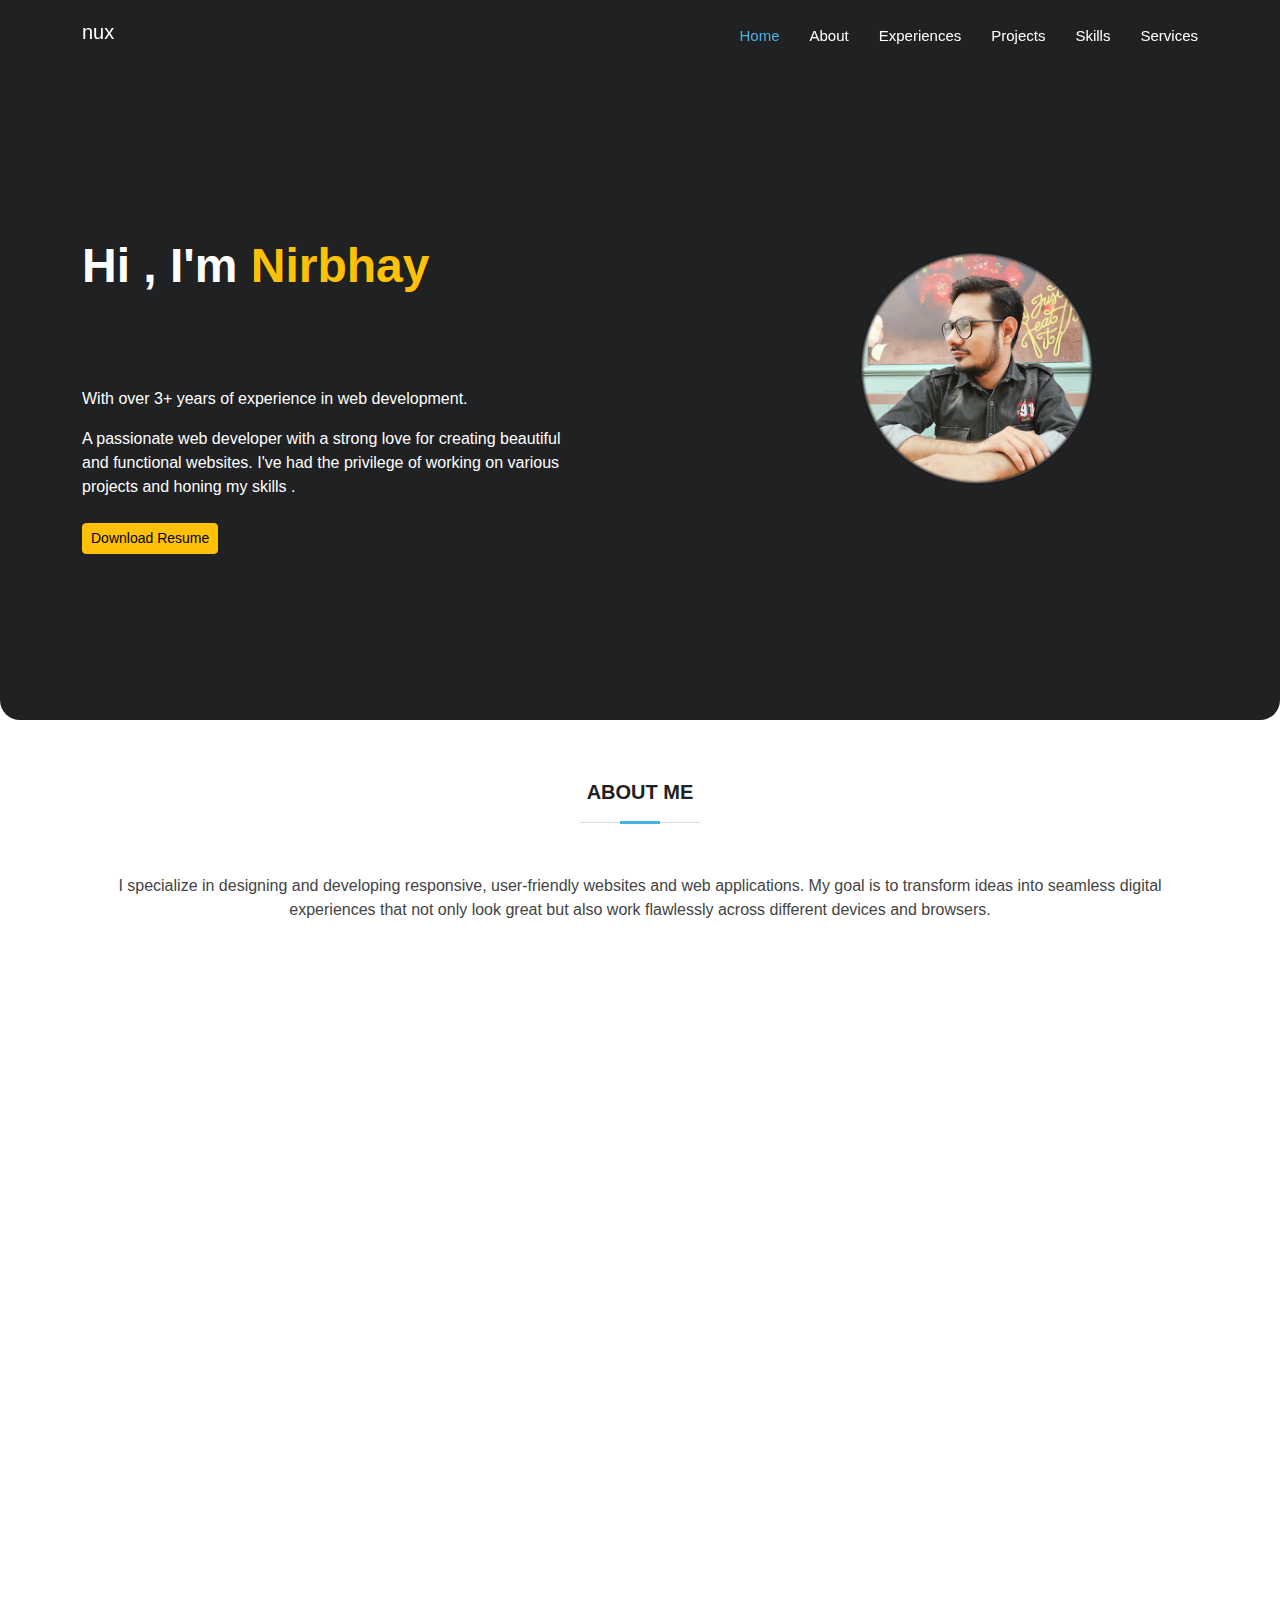
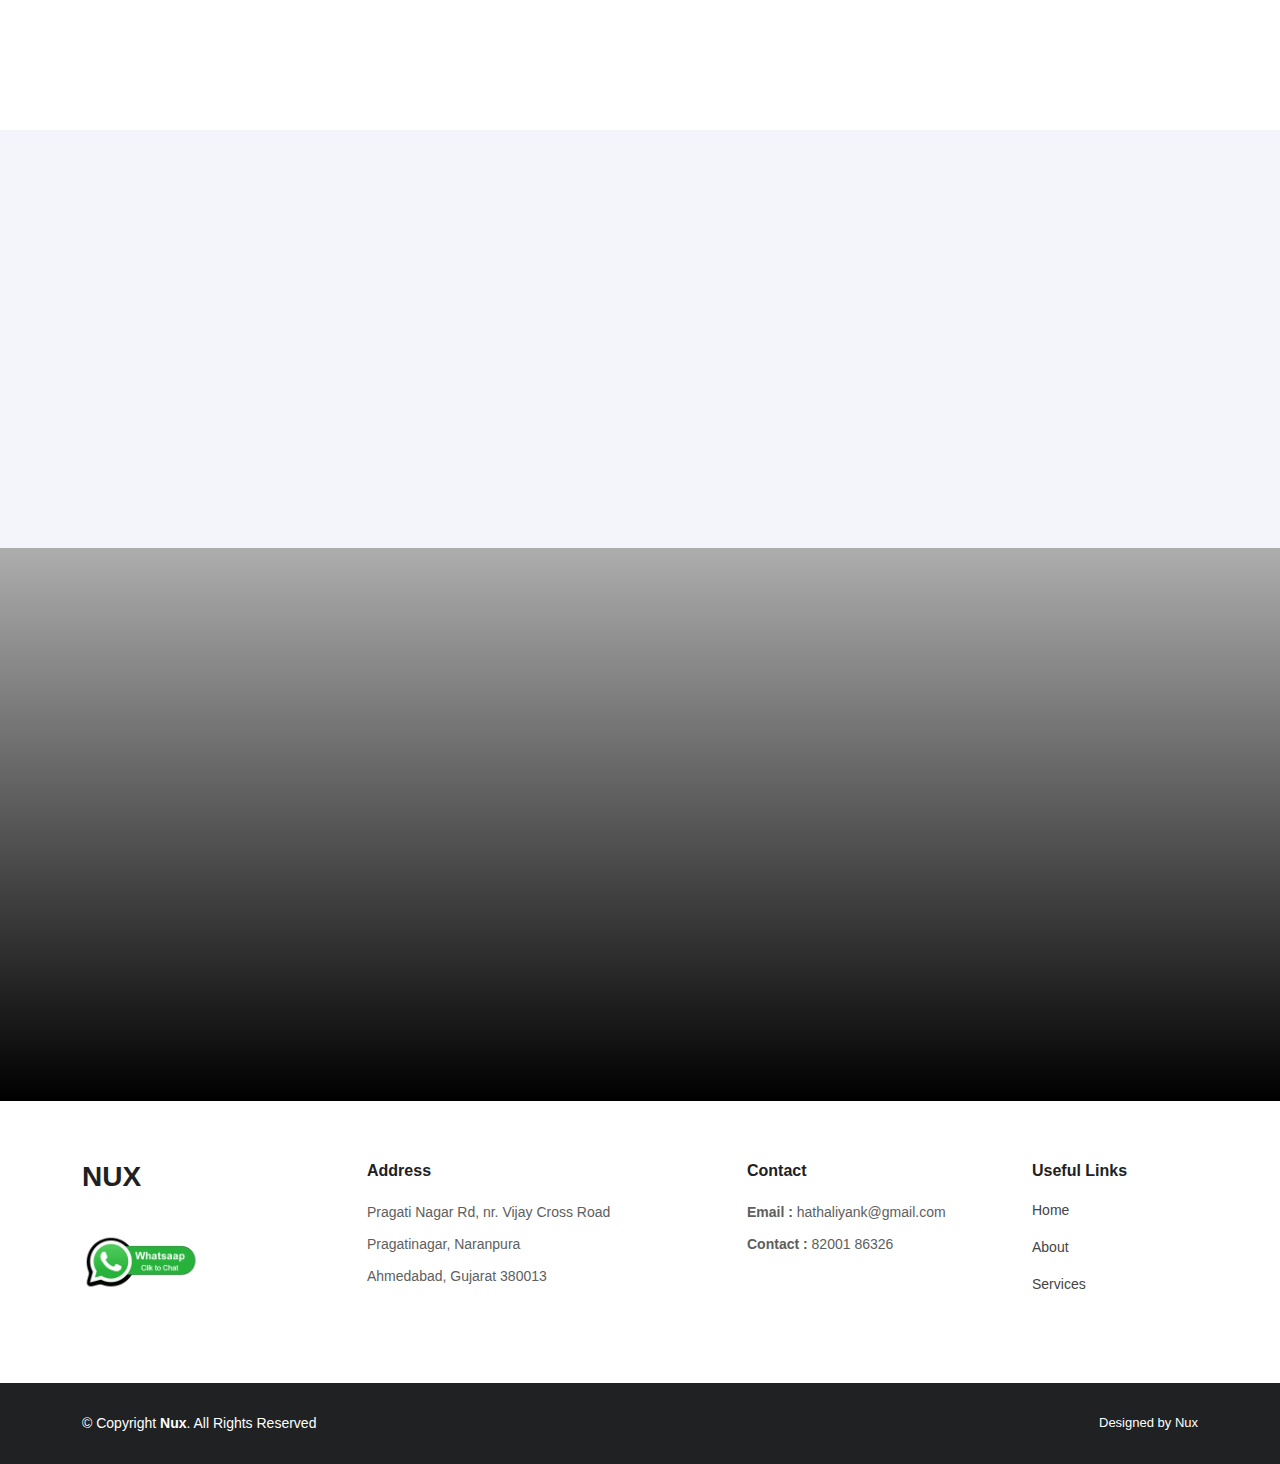
==== index.html @ dd4a8ad6 "Update" ====
<!DOCTYPE html>
<html lang="en">

<head>
    <meta charset="utf-8" />
    <meta content="width=device-width, initial-scale=1.0" name="viewport" />

    <title>Nux Hathaliya</title>
    <meta content="" name="description" />
    <meta content="" name="keywords" />

    <link href="assets/img/favicon.png" rel="icon" />
    <link href="assets/img/apple-touch-icon.png" rel="apple-touch-icon" />

    <link href="assets/vendor/aos/aos.css" rel="stylesheet" />
    <link href="assets/vendor/bootstrap/css/bootstrap.min.css" rel="stylesheet" />
    <link href="assets/vendor/bootstrap-icons/bootstrap-icons.css" rel="stylesheet" />
    <link href="assets/vendor/boxicons/css/boxicons.min.css" rel="stylesheet" />
    <link href="assets/vendor/glightbox/css/glightbox.min.css" rel="stylesheet" />
    <link href="assets/vendor/remixicon/remixicon.css" rel="stylesheet" />
    <link href="assets/vendor/swiper/swiper-bundle.min.css" rel="stylesheet" />

    <link href="assets/css/style.css" rel="stylesheet" />
    <link href="assets/css/owl.carousel.min.css" rel="stylesheet" />
    <link href="assets/css/owl.theme.default.min.css" rel="stylesheet" />

    <link href="assets/css/slide.css" rel="stylesheet" />
</head>

<body>
    <header id="header" class="fixed-top">
        <div class="container d-flex align-items-center">
            <h5 class="text-white me-auto">nux</h5>
            <nav id="navbar" class="navbar">
                <ul>
                    <li><a class="nav-link scrollto active" href="#nux">Home</a></li>
                    <li><a class="nav-link scrollto" href="#about">About</a></li>
                    <li><a class="nav-link scrollto" href="#exprience">Experiences</a></li>
                    <li><a class="nav-link scrollto" href="#projects">Projects</a></li>
                    <li><a class="nav-link scrollto" href="#skills">Skills</a></li>
                    <li><a class="nav-link scrollto" href="#services">Services</a></li>
                </ul>
                <i class="bi bi-list mobile-nav-toggle"></i>
            </nav>
        </div>
    </header>

    <section id="nux" class="d-flex align-items-center">
        <div class="container">
            <div class="row">
                <div class="col-lg-8 d-flex flex-column justify-content-center pt-4 pt-lg-0 order-2 order-lg-1"
                    data-aos="fade-up" data-aos-delay="50">
                    <h1>Hi , I'm <span class="text-warning">Nirbhay</span></h1>
                    <h1 class="type">
                        <span>
                            <span>Developer.</span>
                            <span>Professional Coder.</span>
                            <span>Laravel Web Developer.</span>
                        </span>
                    </h1>
                    <div class="row mt-3">
                        <div class="col-lg-8">
                            <p class="text-white">
                                With over 3+ years of experience in web development.
                            </p>
                            <p class="text-white">
                                A passionate web developer with a strong love for creating beautiful and functional
                                websites. I've had the privilege of working on various projects and honing my skills .
                            </p>
                            <a href="assets/img/My Resume.pdf" title="My Resume" class="btn btn-warning mt-2 btn-sm" download target="_blank">Download Resume</a>
                        </div>
                    </div>
                </div>
                <div class="col-lg-4 order-1 order-lg-2 nux-img" data-aos="zoom-in" data-aos-delay="200">
                    <img src="assets/img/main.png" class="img-fluid animated" alt=""
                        style="max-width: 75% !important;" />
                </div>
            </div>
        </div>
    </section>

    <main id="main">

        <section id="about" class="about">
            <div class="container" data-aos="fade-up">
                <div class="section-title">
                    <h2>About Me</h2>
                </div>
                <div class="row content">
                    <div class="col">
                        <p class="text-center">
                            I specialize in designing and developing responsive, user-friendly websites and web
                            applications. My goal is to transform ideas into seamless digital experiences that not only
                            look great but also work flawlessly across different devices and browsers.
                        </p>
                    </div>
                </div>
            </div>
        </section>

        <section id="exprience" class="about">
            <div class="container" data-aos="fade-up">
                <div class="section-title">
                    <h2>My Experiences</h2>
                </div>
                <div class="single-box">
                    <div class="custom"></div>
                    <div class="date-area">
                        <span>4</span>
                    </div>
                    <div class="time-line-content mt-5">
                        <img src="assets/img/favicon.png" class="mb-3" alt="exp" style="height: 50px;width: auto;">
                        <h2>AtoZ Coding Pvt. Ltd</h2>
                        <h3>Laravel + Wordpress Developer</h3>
                        <p>March 2024 - Continue</p>
                    </div>
                </div>
                <div class="single-box box-right">
                    <div class="custom"></div>
                    <div class="date-area">
                        <span>3</span>
                    </div>
                    <div class="time-line-content mt-5">
                        <img src="assets/img/favicon.png" class="mb-3" alt="exp" style="height: 50px;width: auto;">
                        <h2>Teccel Software Pvt. Ltd</h2>
                        <h3>Senior Laravel Developer</h3>
                        <p>September 2021 - March 2024</p>
                    </div>
                </div>
                <div class="single-box">
                    <div class="custom"></div>
                    <div class="date-area">
                        <span>2</span>
                    </div>
                    <div class="time-line-content mt-5">
                        <img src="assets/img/favicon.png" class="mb-3" alt="exp" style="height: 50px;width: auto;">
                        <h2>System Seeders Infotech LLP</h2>
                        <h3>PHP Developer</h3>
                        <p>june 2021 - September 2021</p>
                    </div>
                </div>
                <div class="single-box box-left">
                    <div class="custom"></div>
                    <div class="date-area">
                        <span>1</span>
                    </div>
                    <div class="time-line-content mt-5">
                        <img src="assets/img/favicon.png" class="mb-3" alt="exp" style="height: 50px;width: auto;">
                        <h2>Premexo Infrastructure</h2>
                        <h3>PHP Laravel Intern</h3>
                        <p>june 2021 - September 2021</p>
                    </div>
                </div>
            </div>
        </section>

        <section class="team bg-light" id="projects">
            <div class="container" data-aos="fade-up">
                <div class="section-title">
                    <h2>Projects</h2>
                </div>
                <div class="row">
                    <div class="col-md-12">
                        <div class="featured-carousel owl-carousel">
                            <div class="item">
                                <div class="work">
                                    <div class="img d-flex align-items-center justify-content-center rounded"
                                        style="background-image: url(./assets/img/projects/qikchef.png)">
                                    </div>
                                    <div class="text pt-3 w-100 text-center">
                                        <h3>Food Order ( Qikechef )</h3>
                                    </div>
                                </div>
                            </div>
                            <div class="item">
                                <div class="work">
                                    <div class="img d-flex align-items-center justify-content-center rounded"
                                        style="background-image: url(./assets/img/projects/gir-honey.png)">
                                    </div>
                                    <div class="text pt-3 w-100 text-center">
                                        <h3>Gir Honey</h3>
                                    </div>
                                </div>
                            </div>
                            <div class="item">
                                <div class="work">
                                    <div class="img d-flex align-items-center justify-content-center rounded"
                                        style="background-image: url(./assets/img/projects/school.png)">
                                    </div>
                                    <div class="text pt-3 w-100 text-center">
                                        <h3>School Management System</h3>
                                    </div>
                                </div>
                            </div>
                            <div class="item">
                                <div class="work">
                                    <div class="img d-flex align-items-center justify-content-center rounded"
                                        style="background-image: url(./assets/img/projects/tailor.png)">
                                    </div>
                                    <div class="text pt-3 w-100 text-center">
                                        <h3>Tailor System</h3>
                                    </div>
                                </div>
                            </div>
                            <div class="item">
                                <div class="work">
                                    <div class="img d-flex align-items-center justify-content-center rounded"
                                        style="background-image: url(./assets/img/projects/real_estate.png)">
                                    </div>
                                    <div class="text pt-3 w-100 text-center">
                                        <h3>Bromi - Real Estate Portal</h3>
                                    </div>
                                </div>
                            </div>
                            <div class="item">
                                <div class="work">
                                    <div class="img d-flex align-items-center justify-content-center rounded"
                                        style="background-image: url(./assets/img/projects/hotel.png)">
                                    </div>
                                    <div class="text pt-3 w-100 text-center">
                                        <h3>Hotel Booking</h3>
                                    </div>
                                </div>
                            </div>
                            <div class="item">
                                <div class="work">
                                    <div class="img d-flex align-items-center justify-content-center rounded"
                                        style="background-image: url(./assets/img/projects/food.png)">
                                    </div>
                                    <div class="text pt-3 w-100 text-center">
                                        <h3>Food Order</h3>
                                    </div>
                                </div>
                            </div>
                            <div class="item">
                                <div class="work">
                                    <div class="img d-flex align-items-center justify-content-center rounded"
                                        style="background-image: url(./assets/img/projects/rto.png)">
                                    </div>
                                    <div class="text pt-3 w-100 text-center">
                                        <h3>RTO System</h3>
                                    </div>
                                </div>
                            </div>
                            <div class="item">
                                <div class="work">
                                    <div class="img d-flex align-items-center justify-content-center rounded"
                                        style="background-image: url(./assets/img/projects/farm.png)">
                                    </div>
                                    <div class="text pt-3 w-100 text-center">
                                        <h3>Farm Corner</h3>
                                    </div>
                                </div>
                            </div>
                        </div>
                    </div>
                </div>
            </div>
        </section>

        <section id="skills" class="team">
            <div class="container" data-aos="fade-up">
                <div class="row">
                    <div class="section-title">
                        <h2>My Top Skils</h2>
                    </div>
                </div>
                <div class="row gy-5 d-flex align-items-center justify-content-center">
                    <div class="col-6 col-lg-1 col-md-1 aos-init aos-animate" data-aos="zoom-in" data-aos-delay="100">
                        <div class=" d-flex justify-content-center">
                            <img src="assets/img/skills/laravel.png" class="img-fluid"
                                style="height: 40px; width: auto;" alt="">
                        </div>
                    </div>
                    <div class="col-6 col-lg-1 col-md-1 aos-init aos-animate" data-aos="zoom-in" data-aos-delay="100">
                        <div class="d-flex justify-content-center">
                            <img src="assets/img/skills/vue.png" class="img-fluid" style="height: 40px; width: auto;"
                                alt="">
                        </div>
                    </div>
                    <div class="col-6 col-lg-1 col-md-1 aos-init aos-animate" data-aos="zoom-in" data-aos-delay="100">
                        <div class="d-flex justify-content-center">
                            <img src="assets/img/skills/git.png" class="img-fluid" style="height: 40px; width: auto;"
                                alt="">
                        </div>
                    </div>
                    <div class="col-6 col-lg-1 col-md-1 aos-init aos-animate" data-aos="zoom-in" data-aos-delay="100">
                        <div class="d-flex justify-content-center">
                            <img src="assets/img/skills/js.png" class="img-fluid" style="height: 40px; width: auto;"
                                alt="">
                        </div>
                    </div>
                    <div class="col-6 col-lg-1 col-md-1 aos-init aos-animate" data-aos="zoom-in" data-aos-delay="100">
                        <div class="d-flex justify-content-center">
                            <img src="assets/img/skills/html.png" class="img-fluid" style="height: 40px; width: auto;"
                                alt="">
                        </div>
                    </div>
                    <div class="col-6 col-lg-1 col-md-1 aos-init aos-animate" data-aos="zoom-in" data-aos-delay="100">
                        <div class="d-flex justify-content-center">
                            <img src="assets/img/skills/css.png" class="img-fluid" style="height: 40px; width: auto;"
                                alt="">
                        </div>
                    </div>
                    <div class="col-6 col-lg-1 col-md-1 aos-init aos-animate" data-aos="zoom-in" data-aos-delay="100">
                        <div class="d-flex justify-content-center">
                            <img src="assets/img/skills/bootstrap.png" class="img-fluid"
                                style="height: 40px; width: auto;" alt="">
                        </div>
                    </div>
                    <div class="col-6 col-lg-1 col-md-1 aos-init aos-animate" data-aos="zoom-in" data-aos-delay="100">
                        <div class="d-flex justify-content-center">
                            <img src="assets/img/skills/wordpress.png" class="img-fluid"
                                style="height: 40px; width: auto;" alt="">
                        </div>
                    </div>
                </div>
                <div class="row text-center mt-5">
                    <p>Proficient in Laravel framework for backend development.</p>
                    <p>Experience with PHP, MySQL, and other web technologies.</p>
                    <p>Familiarity with front-end technologies such as HTML, CSS, JavaScript, and Vue.js.</p>
                    <p>Strong understanding of MVC architecture and RESTful API development.</p>
                    <p>Knowledge of Git version control system.</p>
                    <p>Ability to work effectively in both team-based and independent settings.</p>
                </div>
            </div>
        </section>

        <section id="services" class="services section-bg">
            <div class="container" data-aos="fade-up">
                <div class="section-title">
                    <h2>Services</h2>
                </div>
                <div class="row gy-3">
                    <div class="col-xl-3 col-md-6 text-center" data-aos="zoom-in" data-aos-delay="100">
                        <div class="icon-box">
                            <div class="icon"><img src="assets/img/service.jpg" class="img-fluid"
                                    style="height: 50px;width:auto;" /></div>
                            <h4><a href="">Developing</a></h4>
                        </div>
                    </div>
                    <div class="col-xl-3 col-md-6 text-center" data-aos="zoom-in" data-aos-delay="100">
                        <div class="icon-box">
                            <div class="icon"><img src="assets/img/service.jpg" class="img-fluid"
                                    style="height: 50px;width:auto;" /></div>
                            <h4><a href="">Quality</a></h4>
                        </div>
                    </div>
                    <div class="col-xl-3 col-md-6 text-center" data-aos="zoom-in" data-aos-delay="100">
                        <div class="icon-box">
                            <div class="icon"><img src="assets/img/service.jpg" class="img-fluid"
                                    style="height: 50px;width:auto;" /></div>
                            <h4><a href="">Design</a></h4>
                        </div>
                    </div>
                    <div class="col-xl-3 col-md-6 text-center" data-aos="zoom-in" data-aos-delay="100">
                        <div class="icon-box">
                            <div class="icon"><img src="assets/img/service.jpg" class="img-fluid"
                                    style="height: 50px;width:auto;" /></div>
                            <h4><a href="">Creativity</a></h4>
                        </div>
                    </div>
                </div>
            </div>
        </section>

        <section id="cta" class="cta">
            <div class="container" data-aos="zoom-in">
                <div class="row">
                    <div class="col-lg-9 text-center text-lg-start">
                        <h3>My Passion Is Your Success</h3>
                        <p>
                            I love what I do and I do what my clients love & work with great clients all over the world
                            to create thoughtful and purposeful websites.
                        </p>
                        <p>I am deeply passionate about creating seamless and visually appealing web experiences. My
                            approach combines a strong foundation in coding with a keen eye for design, ensuring that
                            every project I work on not only meets technical standards but also exceeds user
                            expectations.</p>
                    </div>
                </div>
            </div>
        </section>
    </main>

    <footer id="footer">
        <div class="footer-top">
            <div class="container text-center text-sm-center text-md-start text-lg-start">
                <div class="row">
                    <div class="col-lg-3 col-md-6 footer-contact">
                        <h3>NUX</h3>
                        <a href="https://wa.me/+918200186326" target="_blank">
                            <img src="assets/img/wp.png" alt="" style="height: 120px;width: auto;">
                        </a>
                    </div>
                    <div class="col-lg-4 col-md-6 footer-contact">
                        <h4>Address</h4>
                        <p class="mb-2">Pragati Nagar Rd, nr. Vijay Cross Road</p>
                        <p class="mb-2">Pragatinagar, Naranpura</p>
                        <p>Ahmedabad, Gujarat 380013</p>
                    </div>
                    <div class="col-lg-3 col-md-6 footer-contact">
                        <h4>Contact</h4>
                        <p class="mb-2"><strong>Email :</strong> hathaliyank@gmail.com</p>
                        <p><strong>Contact :</strong> 82001 86326</p>
                    </div>
                    <div class="col-lg-2 col-md-6 footer-links">
                        <h4>Useful Links</h4>
                        <p><a class="nav-link scrollto active" href="#nux">Home</a></p>
                        <p><a class="nav-link scrollto" href="#about">About</a></p>
                        <p><a class="nav-link scrollto" href="#services">Services</a></p>
                    </div>
                </div>
            </div>
        </div>
        <div class="container footer-bottom clearfix">
            <div class="copyright">
                &copy; Copyright <strong><span>Nux</span></strong>. All Rights Reserved
            </div>
            <div class="credits">
                Designed by Nux</a>
            </div>
        </div>
    </footer>

    <div id="preloader"></div>

    <a href="#nux" class="back-to-top d-flex align-items-center justify-content-center bg-warning shadow scrollto">
        <i class="bi bi-arrow-up-short text-dark"></i>
    </a>

    <script src="assets/vendor/aos/aos.js"></script>
    <script src="assets/vendor/bootstrap/js/bootstrap.bundle.min.js"></script>
    <script src="assets/vendor/glightbox/js/glightbox.min.js"></script>
    <script src="assets/vendor/isotope-layout/isotope.pkgd.min.js"></script>
    <script src="assets/vendor/swiper/swiper-bundle.min.js"></script>
    <script src="assets/vendor/waypoints/noframework.waypoints.js"></script>
    <script src="assets/vendor/php-email-form/validate.js"></script>

    <script src="assets/js/main.js"></script>

    <script src="assets/js/jquery.min.js"></script>
    <script src="assets/js/popper.js"></script>
    <script src="assets/js/bootstrap.min.js"></script>
    <script src="assets/js/owl.carousel.min.js"></script>
    <script src="assets/js/new_main.js"></script>

</body>

</html>
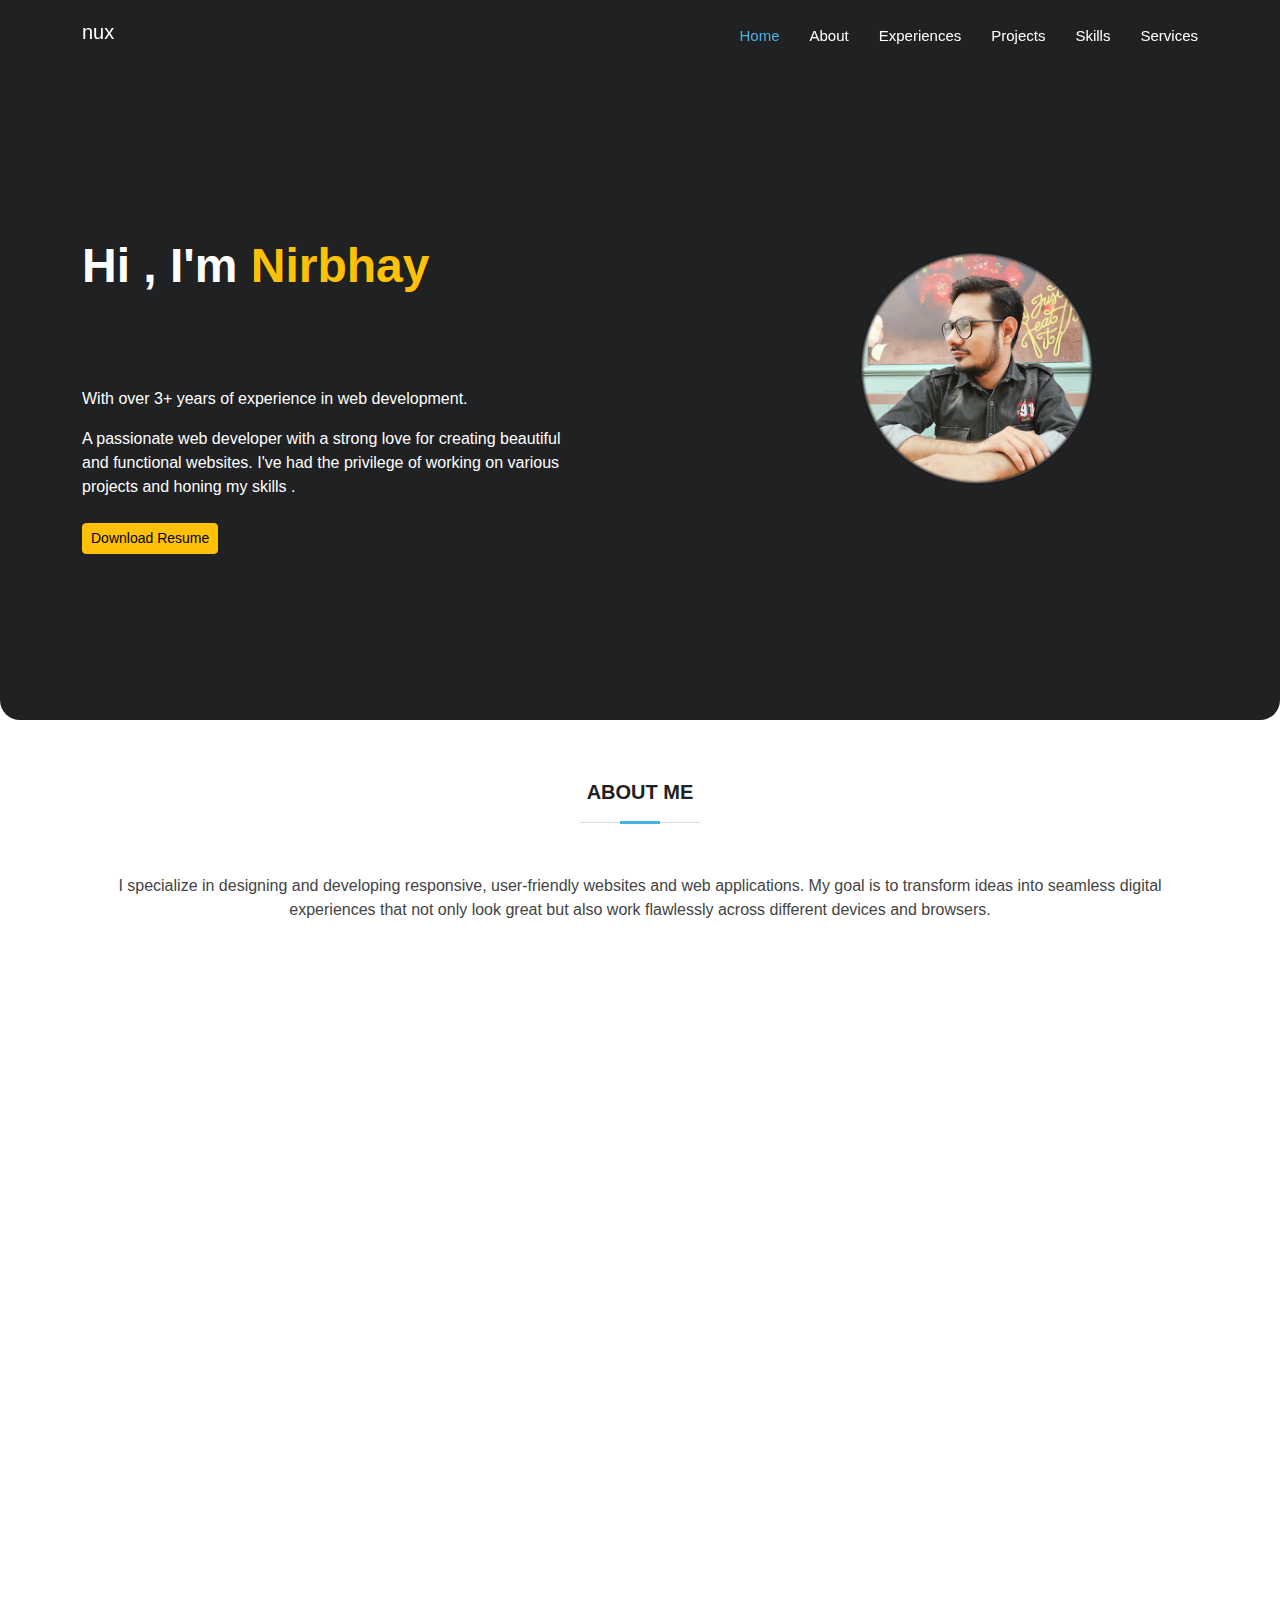
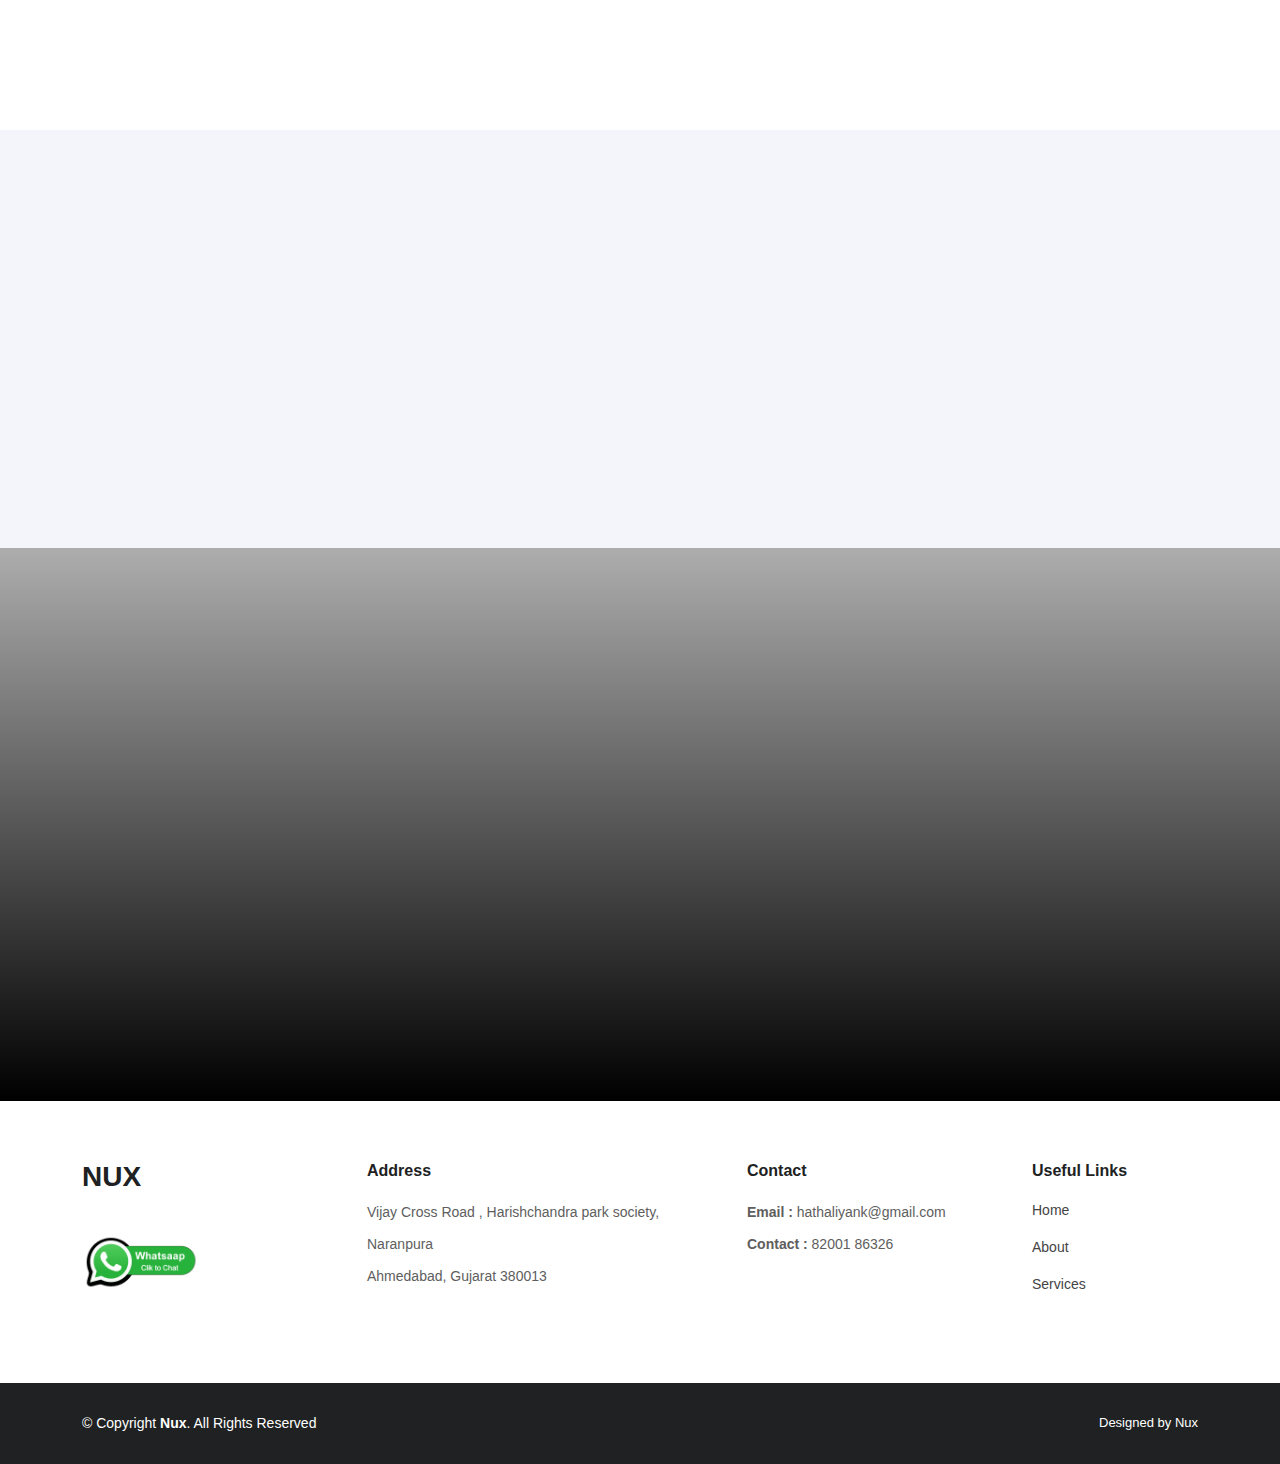
==== commit 2f1e067a: "Update" ====
--- a/index.html
+++ b/index.html
@@ -139,7 +139,7 @@
                         <p>june 2021 - September 2021</p>
                     </div>
                 </div>
-                <div class="single-box box-left">
+                <div class="single-box box-right">
                     <div class="custom"></div>
                     <div class="date-area">
                         <span>1</span>
@@ -395,8 +395,8 @@
                     </div>
                     <div class="col-lg-4 col-md-6 footer-contact">
                         <h4>Address</h4>
-                        <p class="mb-2">Pragati Nagar Rd, nr. Vijay Cross Road</p>
-                        <p class="mb-2">Pragatinagar, Naranpura</p>
+                        <p class="mb-2">Vijay Cross Road , Harishchandra park society,</p>
+                        <p class="mb-2">Naranpura</p>
                         <p>Ahmedabad, Gujarat 380013</p>
                     </div>
                     <div class="col-lg-3 col-md-6 footer-contact">
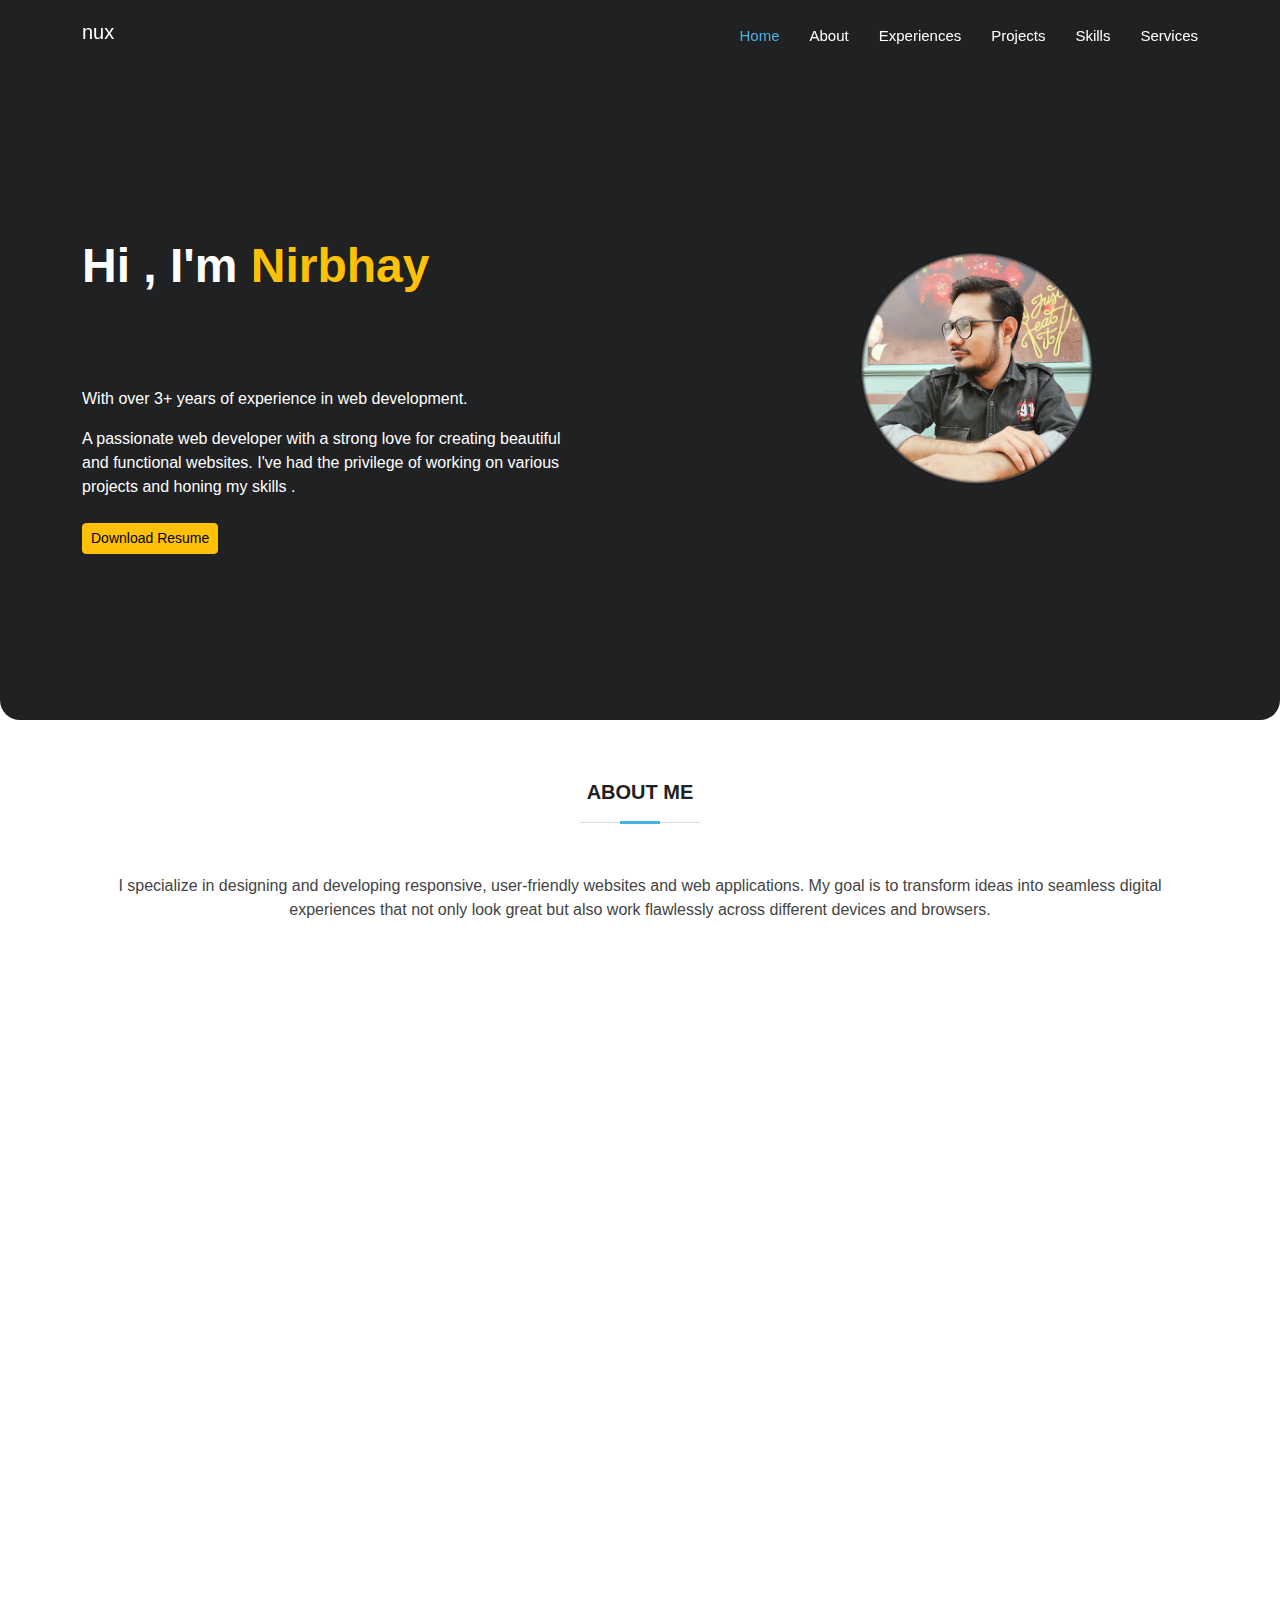
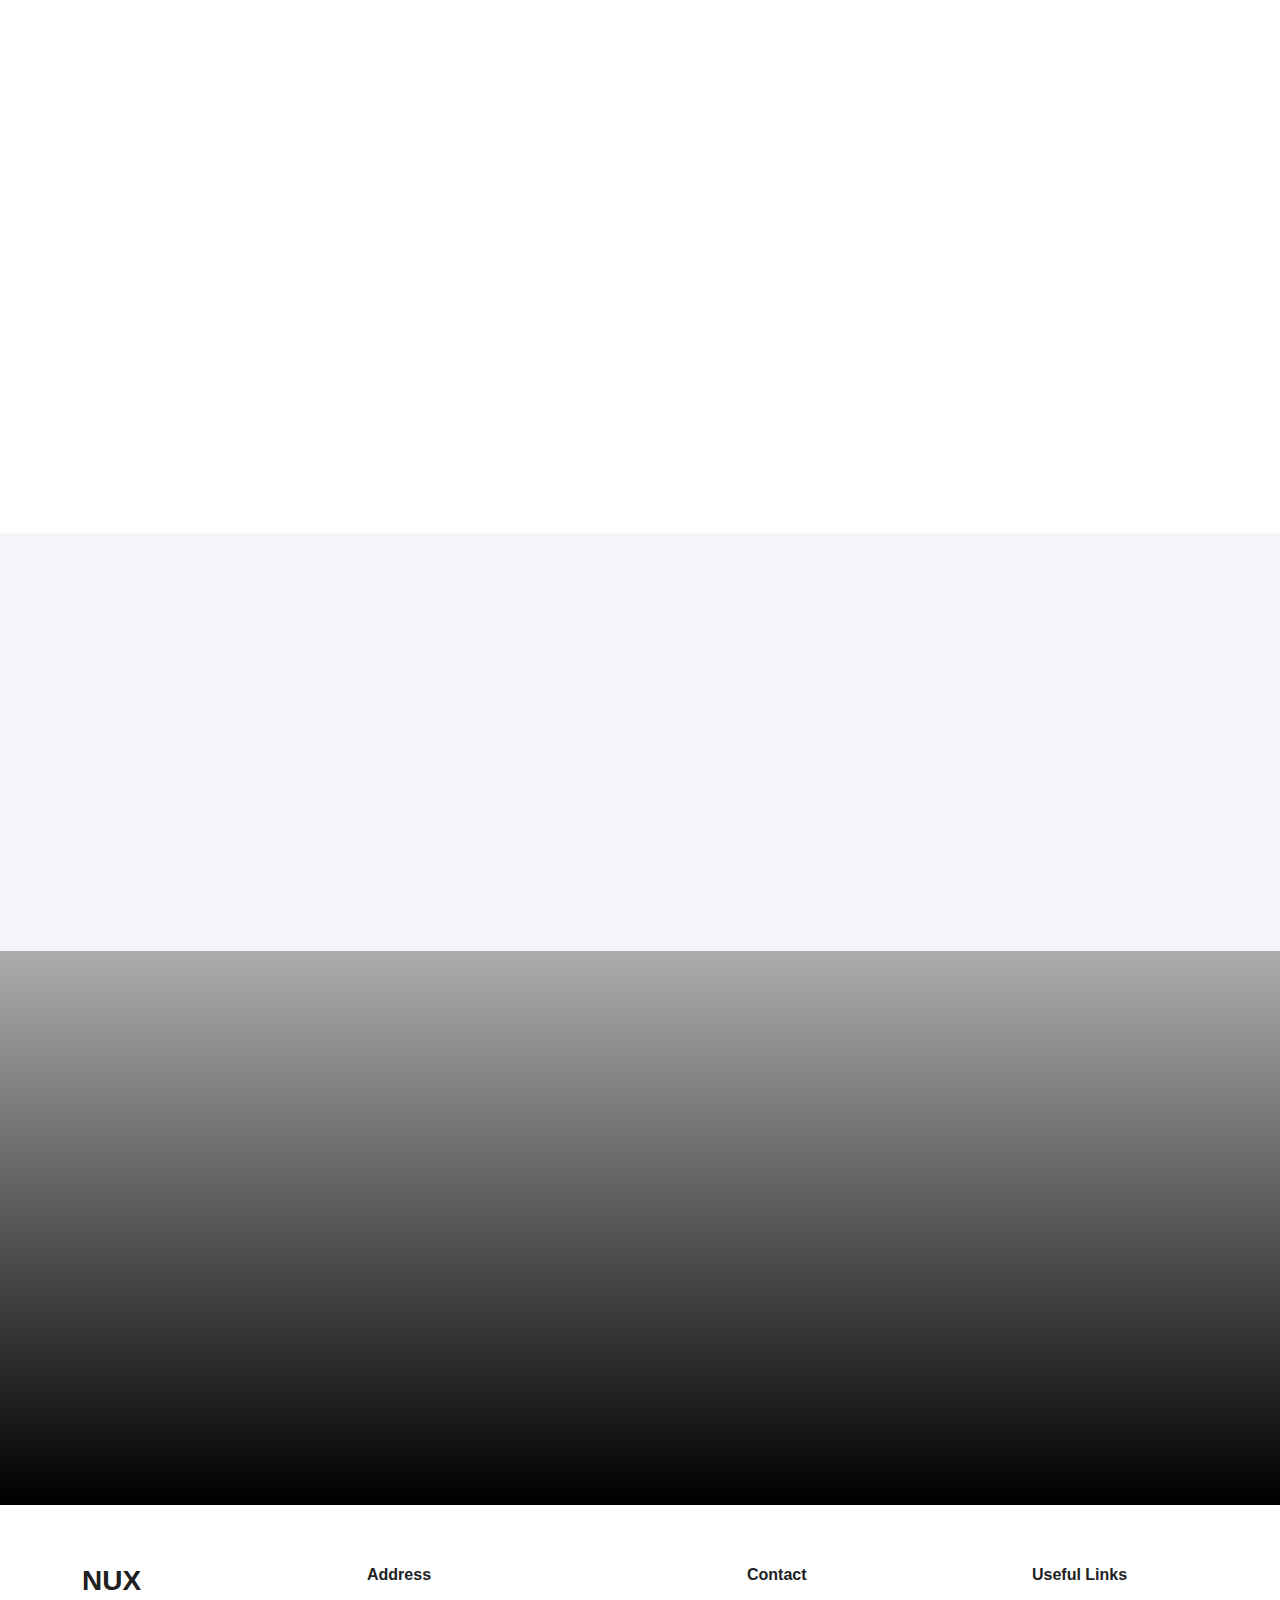
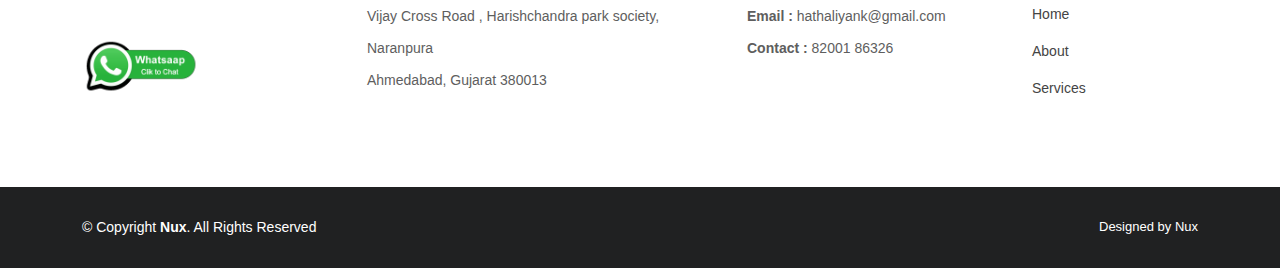
==== commit d256606e: "Update" ====
--- a/index.html
+++ b/index.html
@@ -157,7 +157,7 @@
         <section class="team bg-light" id="projects">
             <div class="container" data-aos="fade-up">
                 <div class="section-title">
-                    <h2>Projects</h2>
+                    <h2>College Projects</h2>
                 </div>
                 <div class="row">
                     <div class="col-md-12">
@@ -165,6 +165,86 @@
                             <div class="item">
                                 <div class="work">
                                     <div class="img d-flex align-items-center justify-content-center rounded"
+                                        style="background-image: url(./assets/img/projects/gir-honey.png)">
+                                    </div>
+                                    <div class="text pt-3 w-100 text-center">
+                                        <h3>Gir Honey</h3>
+                                    </div>
+                                </div>
+                            </div>
+                            <div class="item">
+                                <div class="work">
+                                    <div class="img d-flex align-items-center justify-content-center rounded"
+                                        style="background-image: url(./assets/img/projects/school.png)">
+                                    </div>
+                                    <div class="text pt-3 w-100 text-center">
+                                        <h3>School Management System</h3>
+                                    </div>
+                                </div>
+                            </div>
+                            <div class="item">
+                                <div class="work">
+                                    <div class="img d-flex align-items-center justify-content-center rounded"
+                                        style="background-image: url(./assets/img/projects/tailor.png)">
+                                    </div>
+                                    <div class="text pt-3 w-100 text-center">
+                                        <h3>Tailor System</h3>
+                                    </div>
+                                </div>
+                            </div>
+                            <div class="item">
+                                <div class="work">
+                                    <div class="img d-flex align-items-center justify-content-center rounded"
+                                        style="background-image: url(./assets/img/projects/hotel.png)">
+                                    </div>
+                                    <div class="text pt-3 w-100 text-center">
+                                        <h3>Hotel Booking</h3>
+                                    </div>
+                                </div>
+                            </div>
+                            <div class="item">
+                                <div class="work">
+                                    <div class="img d-flex align-items-center justify-content-center rounded"
+                                        style="background-image: url(./assets/img/projects/food.png)">
+                                    </div>
+                                    <div class="text pt-3 w-100 text-center">
+                                        <h3>Food Order</h3>
+                                    </div>
+                                </div>
+                            </div>
+                            <div class="item">
+                                <div class="work">
+                                    <div class="img d-flex align-items-center justify-content-center rounded"
+                                        style="background-image: url(./assets/img/projects/rto.png)">
+                                    </div>
+                                    <div class="text pt-3 w-100 text-center">
+                                        <h3>RTO System</h3>
+                                    </div>
+                                </div>
+                            </div>
+                            <div class="item">
+                                <div class="work">
+                                    <div class="img d-flex align-items-center justify-content-center rounded"
+                                        style="background-image: url(./assets/img/projects/farm.png)">
+                                    </div>
+                                    <div class="text pt-3 w-100 text-center">
+                                        <h3>Farm Corner</h3>
+                                    </div>
+                                </div>
+                            </div>
+                        </div>
+                    </div>
+                </div>
+
+                <div class="section-title mt-3">
+                    <h2>Company Projects</h2>
+                </div>
+                <div class="row">
+                    <div class="col-md-12">
+                        <div class="featured-carousel owl-carousel">
+                            <div class="item">
+                                <div class="work">
+                                    <div class="img d-flex align-items-center justify-content-center rounded"
                                         style="background-image: url(./assets/img/projects/qikchef.png)">
                                     </div>
                                     <div class="text pt-3 w-100 text-center">
@@ -175,36 +255,6 @@
                             <div class="item">
                                 <div class="work">
                                     <div class="img d-flex align-items-center justify-content-center rounded"
-                                        style="background-image: url(./assets/img/projects/gir-honey.png)">
-                                    </div>
-                                    <div class="text pt-3 w-100 text-center">
-                                        <h3>Gir Honey</h3>
-                                    </div>
-                                </div>
-                            </div>
-                            <div class="item">
-                                <div class="work">
-                                    <div class="img d-flex align-items-center justify-content-center rounded"
-                                        style="background-image: url(./assets/img/projects/school.png)">
-                                    </div>
-                                    <div class="text pt-3 w-100 text-center">
-                                        <h3>School Management System</h3>
-                                    </div>
-                                </div>
-                            </div>
-                            <div class="item">
-                                <div class="work">
-                                    <div class="img d-flex align-items-center justify-content-center rounded"
-                                        style="background-image: url(./assets/img/projects/tailor.png)">
-                                    </div>
-                                    <div class="text pt-3 w-100 text-center">
-                                        <h3>Tailor System</h3>
-                                    </div>
-                                </div>
-                            </div>
-                            <div class="item">
-                                <div class="work">
-                                    <div class="img d-flex align-items-center justify-content-center rounded"
                                         style="background-image: url(./assets/img/projects/real_estate.png)">
                                     </div>
                                     <div class="text pt-3 w-100 text-center">
@@ -215,40 +265,20 @@
                             <div class="item">
                                 <div class="work">
                                     <div class="img d-flex align-items-center justify-content-center rounded"
-                                        style="background-image: url(./assets/img/projects/hotel.png)">
-                                    </div>
-                                    <div class="text pt-3 w-100 text-center">
-                                        <h3>Hotel Booking</h3>
-                                    </div>
-                                </div>
-                            </div>
-                            <div class="item">
-                                <div class="work">
-                                    <div class="img d-flex align-items-center justify-content-center rounded"
-                                        style="background-image: url(./assets/img/projects/food.png)">
-                                    </div>
-                                    <div class="text pt-3 w-100 text-center">
-                                        <h3>Food Order</h3>
-                                    </div>
-                                </div>
-                            </div>
-                            <div class="item">
-                                <div class="work">
-                                    <div class="img d-flex align-items-center justify-content-center rounded"
-                                        style="background-image: url(./assets/img/projects/rto.png)">
-                                    </div>
-                                    <div class="text pt-3 w-100 text-center">
-                                        <h3>RTO System</h3>
-                                    </div>
-                                </div>
-                            </div>
-                            <div class="item">
-                                <div class="work">
-                                    <div class="img d-flex align-items-center justify-content-center rounded"
-                                        style="background-image: url(./assets/img/projects/farm.png)">
-                                    </div>
-                                    <div class="text pt-3 w-100 text-center">
-                                        <h3>Farm Corner</h3>
+                                        style="background-image: url(./assets/img/projects/cup.png)">
+                                    </div>
+                                    <div class="text pt-3 w-100 text-center">
+                                        <h3>Cup Diary</h3>
+                                    </div>
+                                </div>
+                            </div>
+                            <div class="item">
+                                <div class="work">
+                                    <div class="img d-flex align-items-center justify-content-center rounded"
+                                        style="background-image: url(./assets/img/projects/hrms.png)">
+                                    </div>
+                                    <div class="text pt-3 w-100 text-center">
+                                        <h3>HRMS</h3>
                                     </div>
                                 </div>
                             </div>
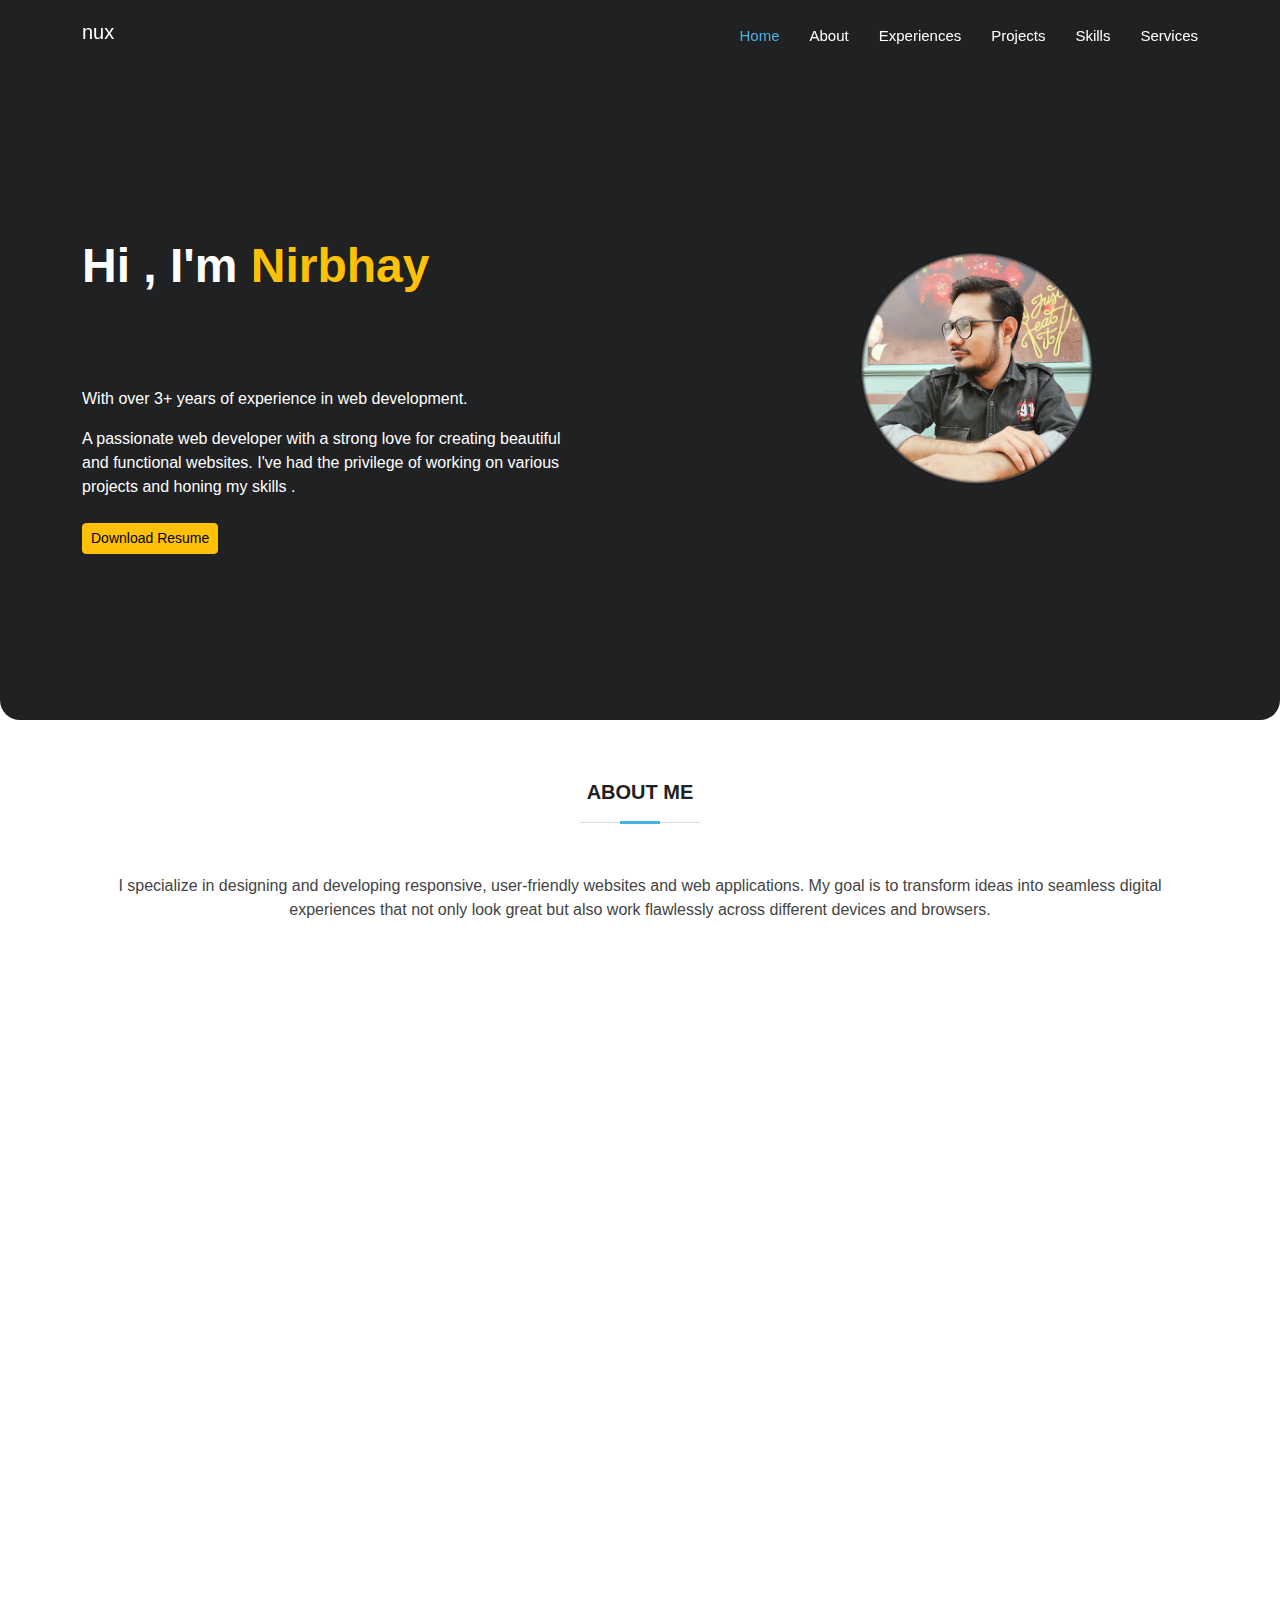
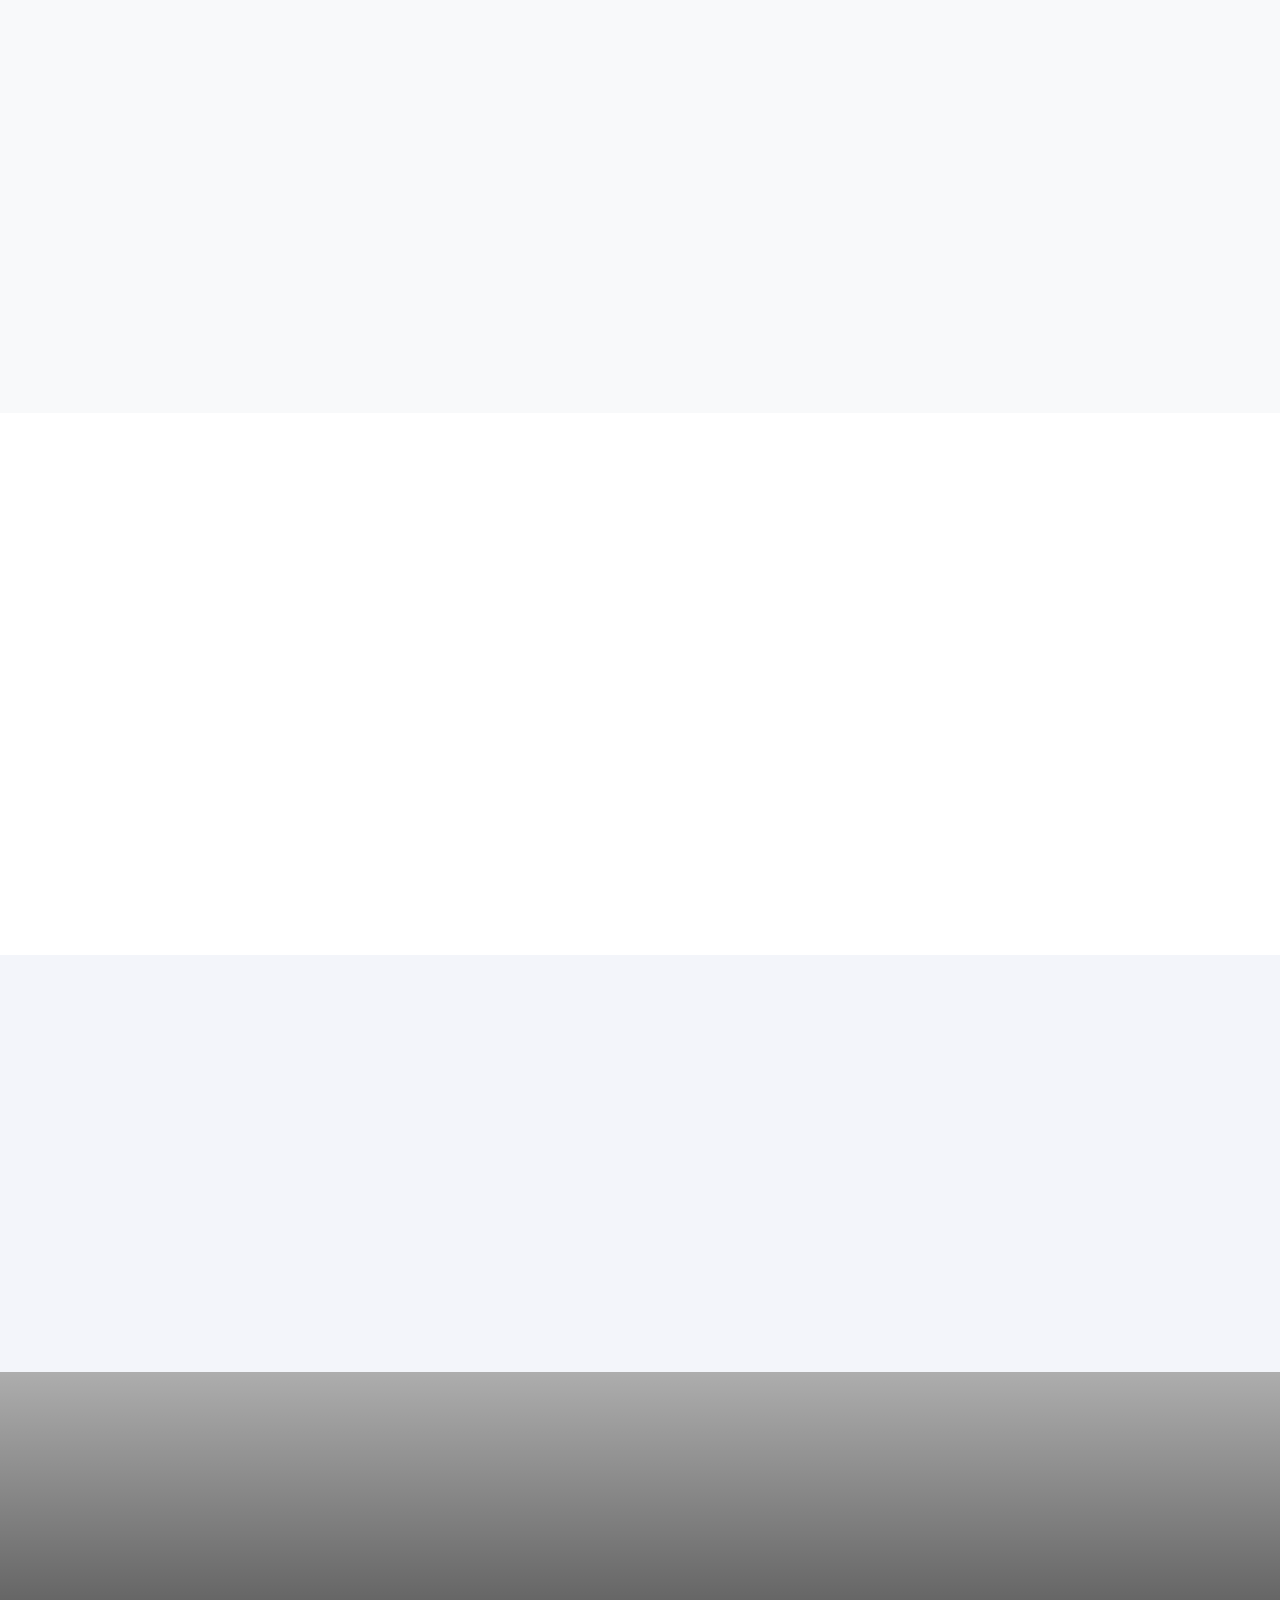
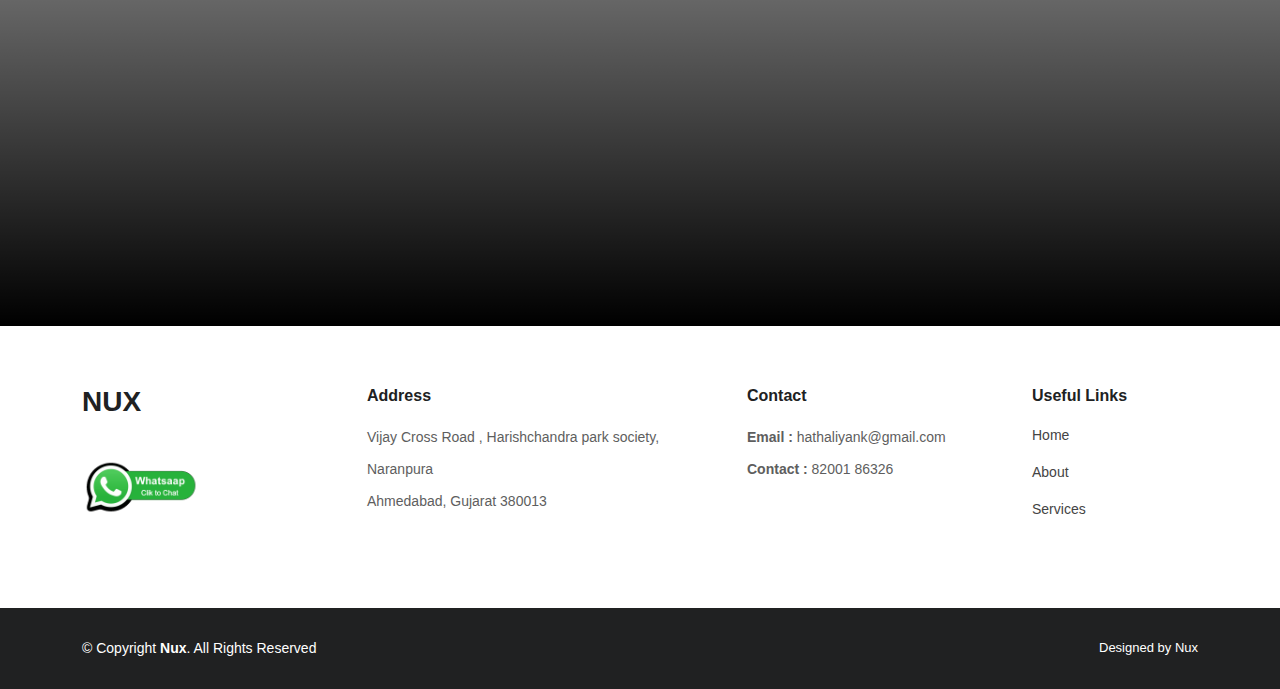
==== commit 0a49a975: "Update" ====
--- a/index.html
+++ b/index.html
@@ -103,16 +103,28 @@
                 <div class="section-title">
                     <h2>My Experiences</h2>
                 </div>
+                <div class="single-box box-right">
+                    <div class="custom"></div>
+                    <div class="date-area">
+                        <span>5</span>
+                    </div>
+                    <div class="time-line-content mt-5">
+                        <img src="assets/img/company/hupp_logo.jpg" class="company-logo mb-3" alt="exp">
+                        <h2>Hupp Technologies Pvt. Ltd.</h2>
+                        <h3>Laravel + Vue Js Developer</h3>
+                        <p>September 2024 - Continue</p>
+                    </div>
+                </div>
                 <div class="single-box">
                     <div class="custom"></div>
                     <div class="date-area">
                         <span>4</span>
                     </div>
                     <div class="time-line-content mt-5">
-                        <img src="assets/img/favicon.png" class="mb-3" alt="exp" style="height: 50px;width: auto;">
+                        <img src="assets/img/company/atozcoding_logo.jpg" class="company-logo mb-3" alt="exp">
                         <h2>AtoZ Coding Pvt. Ltd</h2>
                         <h3>Laravel + Wordpress Developer</h3>
-                        <p>March 2024 - Continue</p>
+                        <p>March 2024 - August 2024</p>
                     </div>
                 </div>
                 <div class="single-box box-right">
@@ -121,7 +133,7 @@
                         <span>3</span>
                     </div>
                     <div class="time-line-content mt-5">
-                        <img src="assets/img/favicon.png" class="mb-3" alt="exp" style="height: 50px;width: auto;">
+                        <img src="assets/img/company/teccel_software_logo.jpeg" class="company-logo mb-3" alt="exp">
                         <h2>Teccel Software Pvt. Ltd</h2>
                         <h3>Senior Laravel Developer</h3>
                         <p>September 2021 - March 2024</p>
@@ -133,10 +145,10 @@
                         <span>2</span>
                     </div>
                     <div class="time-line-content mt-5">
-                        <img src="assets/img/favicon.png" class="mb-3" alt="exp" style="height: 50px;width: auto;">
+                        <img src="assets/img/company/system_seeder_logo.png" class="company-logo mb-3" alt="exp">
                         <h2>System Seeders Infotech LLP</h2>
                         <h3>PHP Developer</h3>
-                        <p>june 2021 - September 2021</p>
+                        <p>June 2021 - September 2021</p>
                     </div>
                 </div>
                 <div class="single-box box-right">
@@ -145,10 +157,10 @@
                         <span>1</span>
                     </div>
                     <div class="time-line-content mt-5">
-                        <img src="assets/img/favicon.png" class="mb-3" alt="exp" style="height: 50px;width: auto;">
+                        <img src="assets/img/company/premexo_logo.png" class="company-logo mb-3" alt="exp">
                         <h2>Premexo Infrastructure</h2>
                         <h3>PHP Laravel Intern</h3>
-                        <p>june 2021 - September 2021</p>
+                        <p>September 2020 - February 2021</p>
                     </div>
                 </div>
             </div>
--- a/assets/css/style.css
+++ b/assets/css/style.css
@@ -2036,6 +2036,14 @@
     width: 100%;
 }
 
+
+.company-logo {
+    height: 80px;
+    width: auto;
+    border-radius: 5px;
+    box-shadow: 0 0 7px #7b7b7b;
+}
+
 .date-area {
     display: flex;
     background: linear-gradient(to right, #ffffff 50%, #888 42%, #979797 52%, #ffffff 50%);
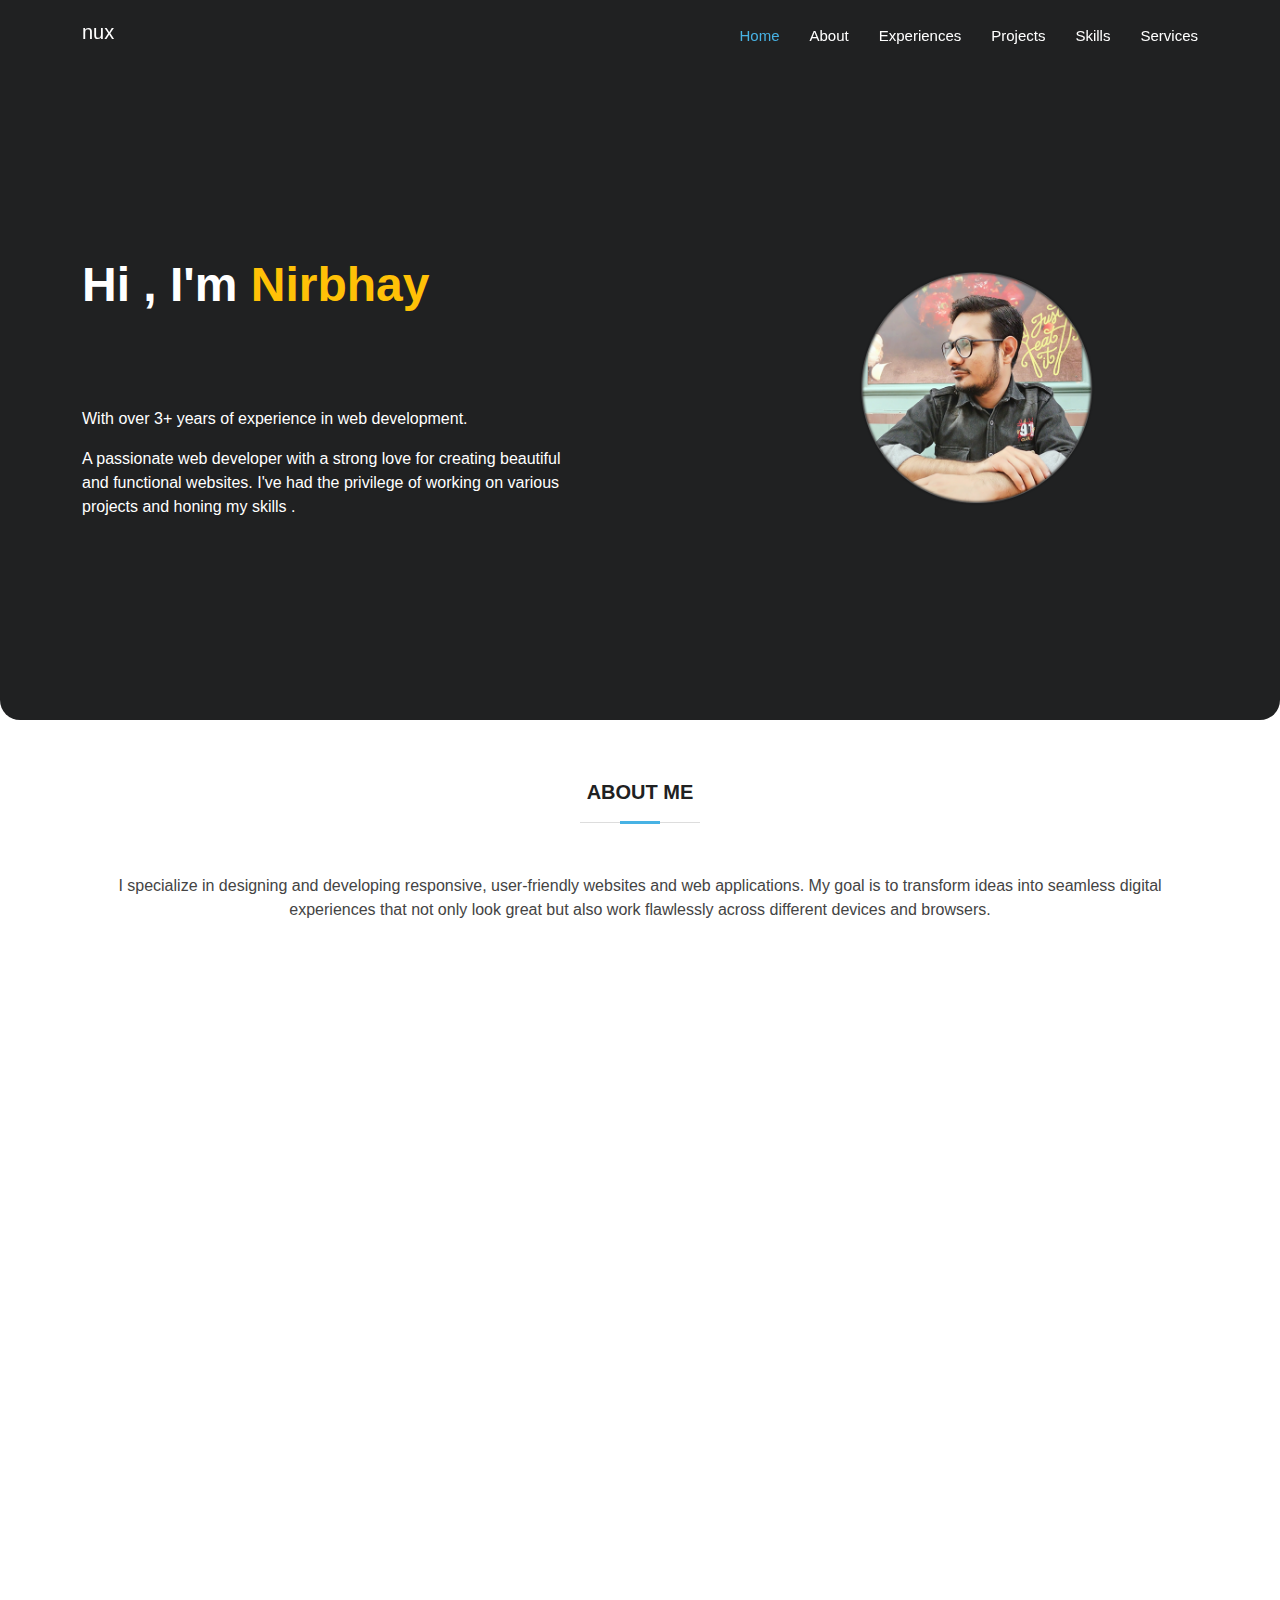
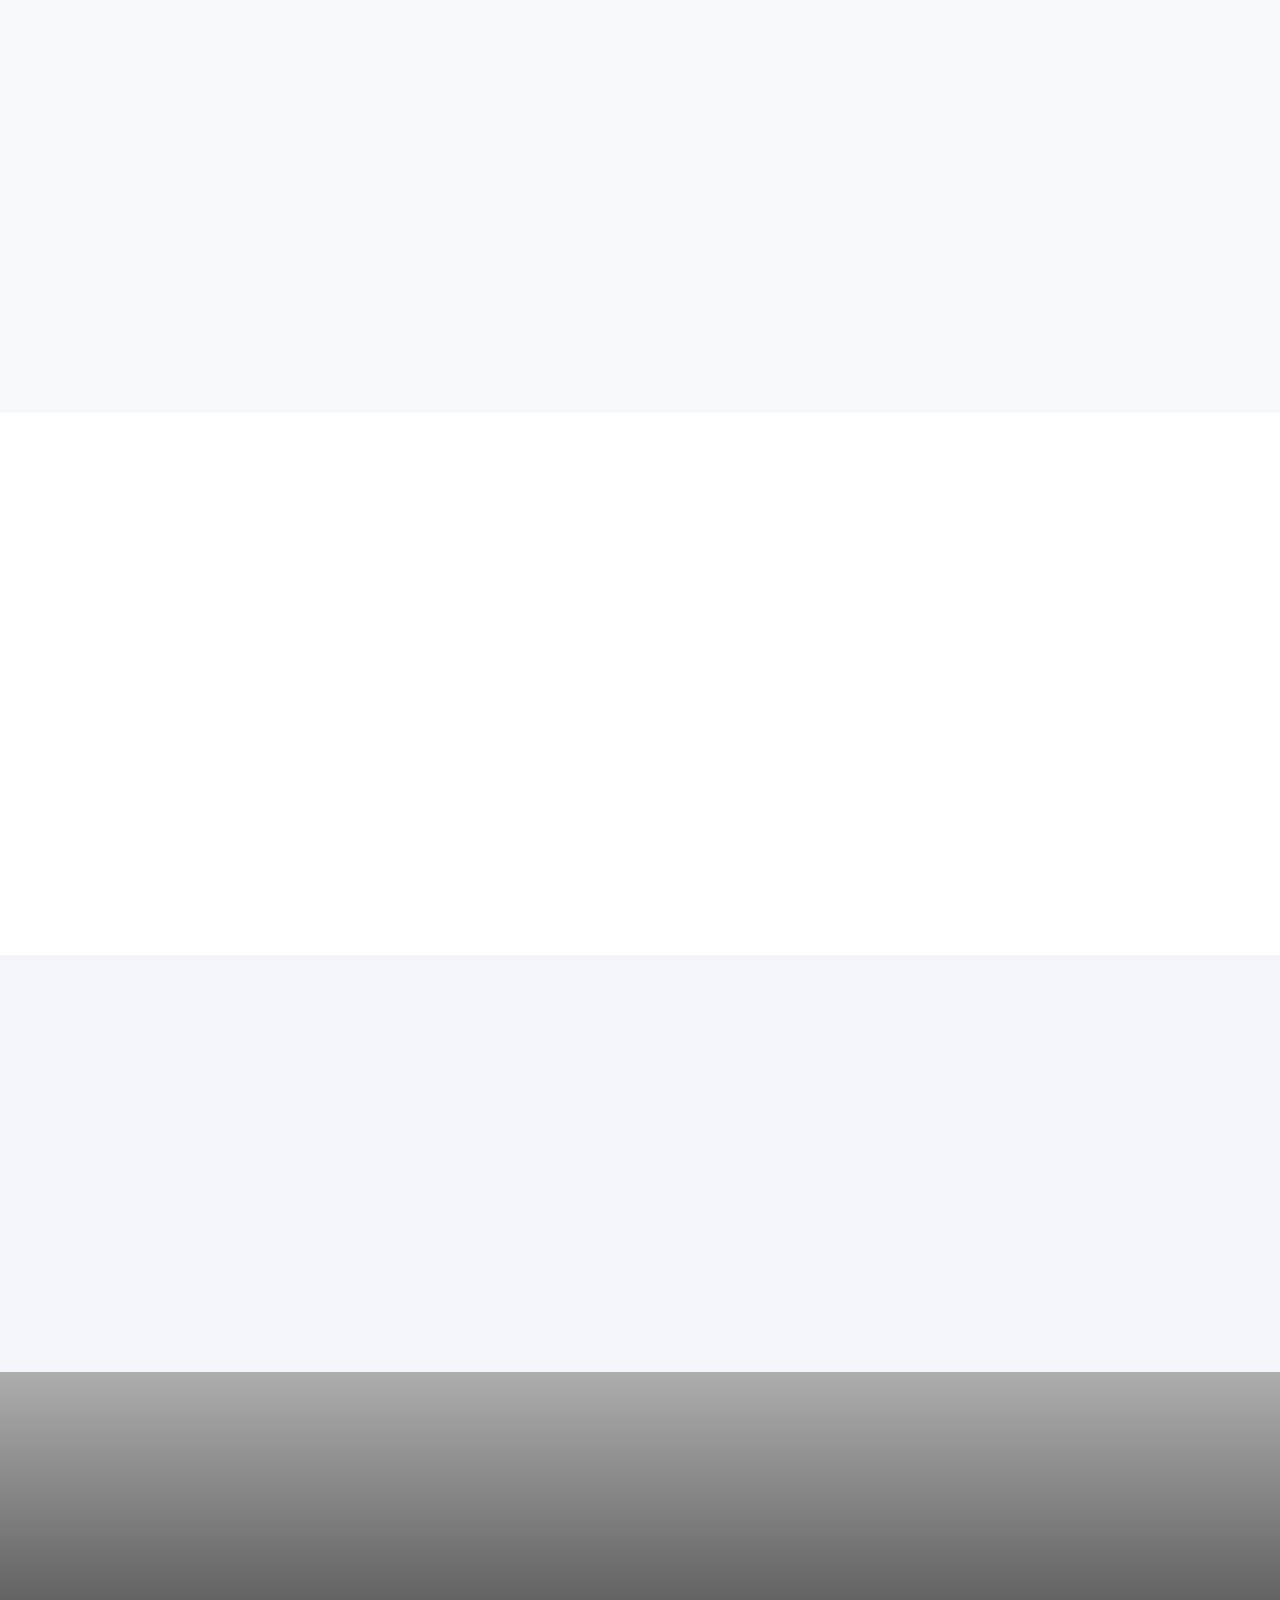
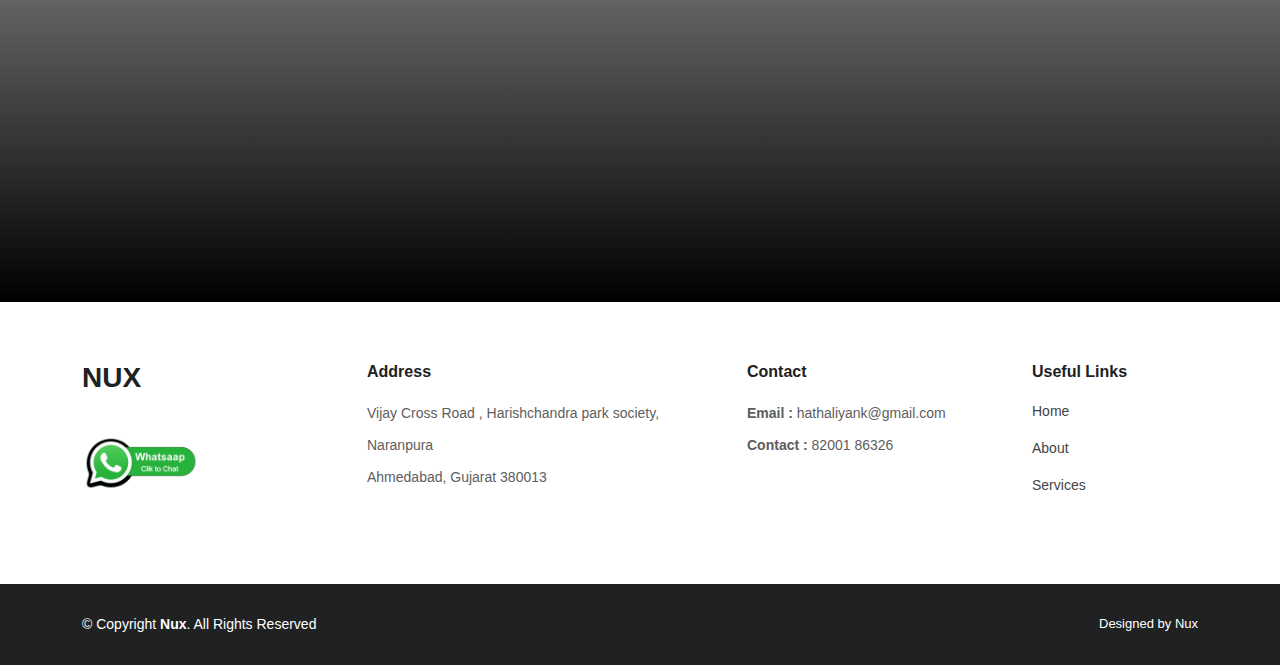
==== commit a198ee7e: "update" ====
--- a/index.html
+++ b/index.html
@@ -67,7 +67,7 @@
                                 A passionate web developer with a strong love for creating beautiful and functional
                                 websites. I've had the privilege of working on various projects and honing my skills .
                             </p>
-                            <a href="assets/img/My Resume.pdf" title="My Resume" class="btn btn-warning mt-2 btn-sm" download target="_blank">Download Resume</a>
+                            <a href="assets/img/My Resume.pdf" title="My Resume" class="btn btn-warning mt-2 btn-sm d-none" download target="_blank">Download Resume</a>
                         </div>
                     </div>
                 </div>
@@ -148,7 +148,7 @@
                         <img src="assets/img/company/system_seeder_logo.png" class="company-logo mb-3" alt="exp">
                         <h2>System Seeders Infotech LLP</h2>
                         <h3>PHP Developer</h3>
-                        <p>June 2021 - September 2021</p>
+                        <p>July 2021 - September 2021</p>
                     </div>
                 </div>
                 <div class="single-box box-right">
@@ -412,8 +412,7 @@
                     <div class="col-lg-9 text-center text-lg-start">
                         <h3>My Passion Is Your Success</h3>
                         <p>
-                            I love what I do and I do what my clients love & work with great clients all over the world
-                            to create thoughtful and purposeful websites.
+                            I love what I do .......
                         </p>
                         <p>I am deeply passionate about creating seamless and visually appealing web experiences. My
                             approach combines a strong foundation in coding with a keen eye for design, ensuring that
